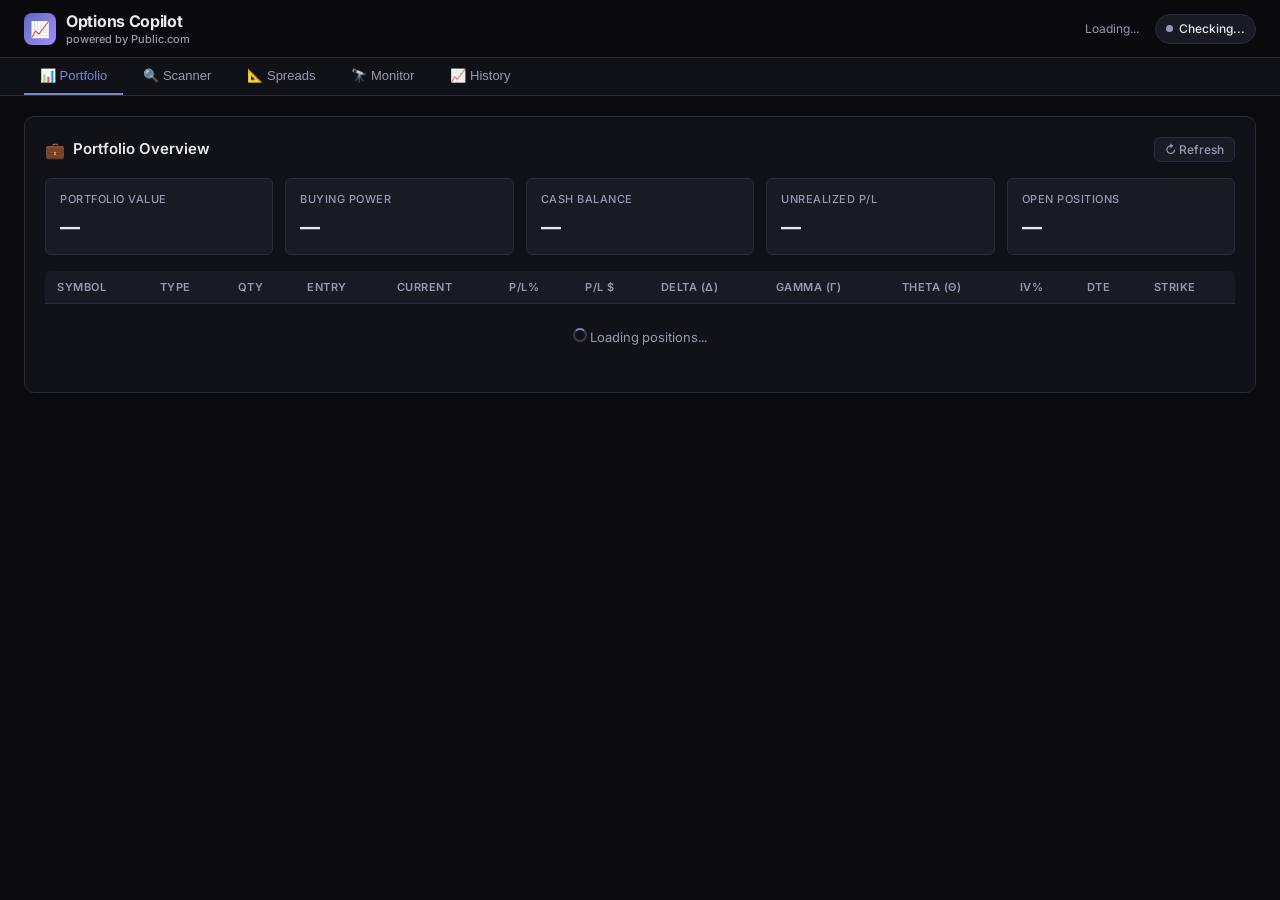
==== templates/dashboard.html @ 030bebd0 "Add web UI command center — browser-based dashboard - Flask app on localhost:8080 (configurable port" ====
<!DOCTYPE html>
<html lang="en">
<head>
  <meta charset="UTF-8">
  <meta name="viewport" content="width=device-width, initial-scale=1.0">
  <title>Options Copilot — Public.com</title>
  <link rel="preconnect" href="https://fonts.googleapis.com">
  <link rel="preconnect" href="https://fonts.gstatic.com" crossorigin>
  <link href="https://fonts.googleapis.com/css2?family=Inter:wght@300;400;500;600;700;800&family=JetBrains+Mono:wght@400;500&display=swap" rel="stylesheet">
  <style>
    /* ── Reset & Base ───────────────────────────────────────────────────── */
    *, *::before, *::after { box-sizing: border-box; margin: 0; padding: 0; }
    :root {
      --bg:         #0a0a0f;
      --bg2:        #111118;
      --bg3:        #1a1a24;
      --bg4:        #222230;
      --border:     #2a2a3a;
      --border2:    #3a3a50;
      --text:       #e8e8f0;
      --text2:      #9898b0;
      --text3:      #6060780;
      --green:      #00c97a;
      --green2:     #00a862;
      --green-bg:   rgba(0,201,122,0.08);
      --red:        #ff4d6a;
      --red2:       #cc3355;
      --red-bg:     rgba(255,77,106,0.08);
      --amber:      #ffb830;
      --amber-bg:   rgba(255,184,48,0.08);
      --blue:       #4f9eff;
      --blue-bg:    rgba(79,158,255,0.08);
      --purple:     #a78bfa;
      --accent:     #5c6bc0;
      --accent2:    #7986cb;
      --radius:     10px;
      --radius2:    6px;
      --shadow:     0 4px 24px rgba(0,0,0,0.4);
    }

    html { scroll-behavior: smooth; }

    body {
      font-family: 'Inter', system-ui, sans-serif;
      background: var(--bg);
      color: var(--text);
      font-size: 14px;
      line-height: 1.5;
      min-height: 100vh;
    }

    /* ── Scrollbar ──────────────────────────────────────────────────────── */
    ::-webkit-scrollbar { width: 6px; height: 6px; }
    ::-webkit-scrollbar-track { background: var(--bg2); }
    ::-webkit-scrollbar-thumb { background: var(--bg4); border-radius: 3px; }
    ::-webkit-scrollbar-thumb:hover { background: var(--border2); }

    /* ── Layout ─────────────────────────────────────────────────────────── */
    #app { display: flex; flex-direction: column; min-height: 100vh; }

    /* ── Header ─────────────────────────────────────────────────────────── */
    header {
      position: sticky; top: 0; z-index: 100;
      background: rgba(10,10,15,0.95);
      backdrop-filter: blur(12px);
      border-bottom: 1px solid var(--border);
      padding: 0 24px;
      height: 58px;
      display: flex; align-items: center; justify-content: space-between;
    }

    .logo {
      display: flex; align-items: center; gap: 10px;
    }
    .logo-icon {
      width: 32px; height: 32px;
      background: linear-gradient(135deg, #5c6bc0, #a78bfa);
      border-radius: 8px;
      display: flex; align-items: center; justify-content: center;
      font-size: 16px;
    }
    .logo-text { font-weight: 700; font-size: 16px; letter-spacing: -0.3px; }
    .logo-sub  { font-size: 11px; color: var(--text2); font-weight: 500; margin-top: -2px; }

    .header-right { display: flex; align-items: center; gap: 16px; }

    .status-badge {
      display: flex; align-items: center; gap: 6px;
      padding: 5px 10px; border-radius: 20px;
      background: var(--bg3); border: 1px solid var(--border);
      font-size: 12px; font-weight: 500;
      cursor: pointer; transition: border-color 0.2s;
    }
    .status-badge:hover { border-color: var(--border2); }
    .status-dot {
      width: 7px; height: 7px; border-radius: 50%;
      background: var(--text2);
      transition: background 0.3s;
    }
    .status-dot.connected { background: var(--green); box-shadow: 0 0 6px var(--green); }
    .status-dot.error     { background: var(--red); box-shadow: 0 0 6px var(--red); }

    .account-info { font-size: 12px; color: var(--text2); }
    .account-info strong { color: var(--text); font-weight: 600; }

    .read-only-badge {
      padding: 3px 8px; border-radius: 4px;
      background: var(--amber-bg); color: var(--amber);
      font-size: 11px; font-weight: 600; letter-spacing: 0.5px;
      border: 1px solid rgba(255,184,48,0.2);
    }

    /* ── Nav Tabs ────────────────────────────────────────────────────────── */
    nav {
      background: var(--bg2);
      border-bottom: 1px solid var(--border);
      padding: 0 24px;
      display: flex; gap: 4px; overflow-x: auto;
    }
    nav::-webkit-scrollbar { height: 0; }

    .nav-tab {
      padding: 10px 16px;
      border: none; background: none;
      color: var(--text2); font-size: 13px; font-weight: 500;
      cursor: pointer; border-bottom: 2px solid transparent;
      white-space: nowrap; transition: color 0.2s, border-color 0.2s;
    }
    .nav-tab:hover { color: var(--text); }
    .nav-tab.active { color: var(--accent2); border-bottom-color: var(--accent2); }

    /* ── Main Content ────────────────────────────────────────────────────── */
    main {
      flex: 1;
      padding: 20px 24px;
      max-width: 1400px;
      width: 100%;
      margin: 0 auto;
    }

    /* ── Panel/Cards ─────────────────────────────────────────────────────── */
    .panel {
      display: none;
      animation: fadeIn 0.2s ease;
    }
    .panel.active { display: block; }

    @keyframes fadeIn {
      from { opacity: 0; transform: translateY(4px); }
      to   { opacity: 1; transform: translateY(0); }
    }

    .card {
      background: var(--bg2);
      border: 1px solid var(--border);
      border-radius: var(--radius);
      padding: 20px;
      margin-bottom: 16px;
    }

    .card-header {
      display: flex; align-items: center; justify-content: space-between;
      margin-bottom: 16px;
    }
    .card-title {
      font-size: 15px; font-weight: 600; color: var(--text);
      display: flex; align-items: center; gap: 8px;
    }
    .card-title .icon { font-size: 16px; }

    /* ── Stats Row ───────────────────────────────────────────────────────── */
    .stats-row {
      display: grid;
      grid-template-columns: repeat(auto-fit, minmax(140px, 1fr));
      gap: 12px;
      margin-bottom: 16px;
    }
    .stat-box {
      background: var(--bg3);
      border: 1px solid var(--border);
      border-radius: var(--radius2);
      padding: 12px 14px;
    }
    .stat-label { font-size: 11px; color: var(--text2); font-weight: 500; text-transform: uppercase; letter-spacing: 0.5px; margin-bottom: 4px; }
    .stat-value { font-size: 20px; font-weight: 700; color: var(--text); font-variant-numeric: tabular-nums; }
    .stat-value.green { color: var(--green); }
    .stat-value.red   { color: var(--red); }
    .stat-value.amber { color: var(--amber); }

    /* ── Tables ──────────────────────────────────────────────────────────── */
    .table-wrap { overflow-x: auto; border-radius: var(--radius2); }

    table {
      width: 100%; border-collapse: collapse; font-size: 13px;
    }
    thead th {
      padding: 8px 12px; text-align: left;
      color: var(--text2); font-weight: 600; font-size: 11px;
      text-transform: uppercase; letter-spacing: 0.5px;
      border-bottom: 1px solid var(--border);
      background: var(--bg3);
      white-space: nowrap;
    }
    tbody tr {
      border-bottom: 1px solid var(--border);
      transition: background 0.15s;
    }
    tbody tr:last-child { border-bottom: none; }
    tbody tr:hover { background: var(--bg3); }
    tbody td {
      padding: 10px 12px;
      color: var(--text);
      font-variant-numeric: tabular-nums;
      white-space: nowrap;
    }
    .td-mono { font-family: 'JetBrains Mono', monospace; font-size: 12px; }
    .td-dim  { color: var(--text2); }

    /* ── Color Classes ───────────────────────────────────────────────────── */
    .green  { color: var(--green); }
    .red    { color: var(--red); }
    .amber  { color: var(--amber); }
    .blue   { color: var(--blue); }
    .purple { color: var(--purple); }

    .pill {
      display: inline-flex; align-items: center;
      padding: 2px 7px; border-radius: 4px;
      font-size: 11px; font-weight: 600; letter-spacing: 0.3px;
    }
    .pill.green  { background: var(--green-bg);  color: var(--green); }
    .pill.red    { background: var(--red-bg);    color: var(--red); }
    .pill.amber  { background: var(--amber-bg);  color: var(--amber); }
    .pill.blue   { background: var(--blue-bg);   color: var(--blue); }
    .pill.purple { background: rgba(167,139,250,0.1); color: var(--purple); }

    /* ── Buttons ─────────────────────────────────────────────────────────── */
    .btn {
      display: inline-flex; align-items: center; gap: 6px;
      padding: 7px 14px; border-radius: var(--radius2);
      border: none; cursor: pointer; font-size: 13px; font-weight: 500;
      font-family: inherit; transition: all 0.15s;
      white-space: nowrap; text-decoration: none;
    }
    .btn:disabled { opacity: 0.4; cursor: not-allowed; }

    .btn-primary {
      background: var(--accent); color: #fff;
    }
    .btn-primary:hover:not(:disabled) { background: var(--accent2); }

    .btn-success {
      background: var(--green2); color: #fff;
    }
    .btn-success:hover:not(:disabled) { background: var(--green); }

    .btn-danger {
      background: var(--red2); color: #fff;
    }
    .btn-danger:hover:not(:disabled) { background: var(--red); }

    .btn-amber {
      background: rgba(255,184,48,0.15); color: var(--amber);
      border: 1px solid rgba(255,184,48,0.3);
    }
    .btn-amber:hover:not(:disabled) { background: rgba(255,184,48,0.25); }

    .btn-ghost {
      background: var(--bg3); color: var(--text2);
      border: 1px solid var(--border);
    }
    .btn-ghost:hover:not(:disabled) { background: var(--bg4); color: var(--text); border-color: var(--border2); }

    .btn-sm { padding: 4px 10px; font-size: 12px; }
    .btn-lg { padding: 10px 20px; font-size: 14px; }

    .btn-icon { background: none; border: none; padding: 4px; cursor: pointer; color: var(--text2); border-radius: 4px; transition: color 0.15s, background 0.15s; }
    .btn-icon:hover { color: var(--text); background: var(--bg3); }

    /* ── Form Controls ───────────────────────────────────────────────────── */
    .form-row  { display: flex; align-items: center; gap: 10px; flex-wrap: wrap; margin-bottom: 14px; }
    .form-group { display: flex; flex-direction: column; gap: 5px; }
    label { font-size: 12px; color: var(--text2); font-weight: 500; }

    input[type="text"], input[type="number"], select, textarea {
      background: var(--bg3);
      border: 1px solid var(--border);
      border-radius: var(--radius2);
      color: var(--text);
      padding: 7px 10px;
      font-family: inherit; font-size: 13px;
      outline: none; transition: border-color 0.15s;
      width: 100%;
    }
    input[type="text"]:focus,
    input[type="number"]:focus,
    select:focus { border-color: var(--accent); }

    select option { background: var(--bg3); }

    input[type="range"] {
      -webkit-appearance: none;
      background: transparent; cursor: pointer; width: 100%;
    }
    input[type="range"]::-webkit-slider-track {
      background: var(--bg4); height: 4px; border-radius: 2px;
    }
    input[type="range"]::-webkit-slider-thumb {
      -webkit-appearance: none;
      width: 14px; height: 14px; border-radius: 50%;
      background: var(--accent2); margin-top: -5px;
    }
    input[type="range"]::-moz-range-track { background: var(--bg4); height: 4px; border-radius: 2px; }
    input[type="range"]::-moz-range-thumb { width: 14px; height: 14px; border-radius: 50%; background: var(--accent2); border: none; }

    /* ── Toggle ──────────────────────────────────────────────────────────── */
    .toggle-group { display: flex; background: var(--bg3); border: 1px solid var(--border); border-radius: var(--radius2); padding: 3px; gap: 3px; }
    .toggle-option { padding: 5px 14px; border-radius: 5px; font-size: 12px; font-weight: 500; cursor: pointer; color: var(--text2); border: none; background: none; font-family: inherit; transition: all 0.15s; }
    .toggle-option.active { background: var(--accent); color: #fff; }

    /* ── Preset Buttons ──────────────────────────────────────────────────── */
    .preset-group { display: flex; gap: 6px; flex-wrap: wrap; }
    .preset-btn {
      padding: 4px 10px; border-radius: 4px;
      background: var(--bg3); border: 1px solid var(--border);
      color: var(--text2); font-size: 12px; font-weight: 500;
      cursor: pointer; transition: all 0.15s; font-family: inherit;
    }
    .preset-btn:hover { border-color: var(--accent); color: var(--accent2); }

    /* ── Spinners ────────────────────────────────────────────────────────── */
    .spinner {
      display: inline-block; width: 14px; height: 14px;
      border: 2px solid var(--border2);
      border-top-color: var(--accent2);
      border-radius: 50%;
      animation: spin 0.7s linear infinite;
    }
    @keyframes spin { to { transform: rotate(360deg); } }

    .loading-row td { text-align: center; padding: 24px; color: var(--text2); }

    /* ── Empty States ────────────────────────────────────────────────────── */
    .empty-state {
      text-align: center; padding: 40px 20px; color: var(--text2);
    }
    .empty-icon { font-size: 32px; margin-bottom: 8px; }
    .empty-title { font-size: 14px; font-weight: 600; color: var(--text); margin-bottom: 4px; }
    .empty-sub   { font-size: 12px; }

    /* ── Modal ───────────────────────────────────────────────────────────── */
    .modal-overlay {
      position: fixed; inset: 0;
      background: rgba(0,0,0,0.7); backdrop-filter: blur(4px);
      z-index: 200; display: none; align-items: center; justify-content: center;
      padding: 20px;
    }
    .modal-overlay.open { display: flex; }

    .modal {
      background: var(--bg2);
      border: 1px solid var(--border);
      border-radius: 14px;
      padding: 24px;
      width: 100%; max-width: 480px;
      box-shadow: var(--shadow);
      animation: modalIn 0.2s ease;
    }
    @keyframes modalIn {
      from { opacity: 0; transform: translateY(-8px) scale(0.98); }
      to   { opacity: 1; transform: translateY(0) scale(1); }
    }

    .modal-header { display: flex; align-items: center; justify-content: space-between; margin-bottom: 18px; }
    .modal-title  { font-size: 16px; font-weight: 700; }
    .modal-close  { background: none; border: none; font-size: 18px; cursor: pointer; color: var(--text2); transition: color 0.15s; }
    .modal-close:hover { color: var(--text); }

    .detail-grid {
      display: grid; grid-template-columns: 1fr 1fr; gap: 8px;
      background: var(--bg3); border-radius: var(--radius2);
      padding: 12px; margin-bottom: 16px;
    }
    .detail-item .dl { font-size: 11px; color: var(--text2); text-transform: uppercase; letter-spacing: 0.4px; }
    .detail-item .dv { font-size: 14px; font-weight: 600; margin-top: 2px; }

    .preflight-box {
      background: var(--blue-bg); border: 1px solid rgba(79,158,255,0.15);
      border-radius: var(--radius2); padding: 12px; margin-bottom: 16px;
    }
    .preflight-row { display: flex; justify-content: space-between; font-size: 13px; margin-bottom: 4px; }
    .preflight-row:last-child { margin-bottom: 0; }
    .preflight-row .pk { color: var(--text2); }
    .preflight-row .pv { font-weight: 600; }

    .modal-actions { display: flex; gap: 10px; margin-top: 4px; }
    .modal-actions .btn { flex: 1; justify-content: center; }

    /* ── Monitor ─────────────────────────────────────────────────────────── */
    .monitor-bar {
      display: flex; align-items: center; justify-content: space-between;
      padding: 12px 16px;
      background: var(--bg3); border: 1px solid var(--border);
      border-radius: var(--radius2); margin-bottom: 16px;
    }
    .monitor-status { display: flex; align-items: center; gap: 10px; }
    .monitor-indicator { width: 8px; height: 8px; border-radius: 50%; background: var(--text2); }
    .monitor-indicator.running { background: var(--green); animation: pulse 1.5s infinite; }
    @keyframes pulse { 0%,100%{ box-shadow: 0 0 0 0 rgba(0,201,122,0.4); } 50%{ box-shadow: 0 0 0 5px rgba(0,201,122,0); } }
    .monitor-label { font-size: 13px; font-weight: 600; }

    .monitor-log {
      background: var(--bg3); border: 1px solid var(--border);
      border-radius: var(--radius2); padding: 10px 14px;
      max-height: 120px; overflow-y: auto; margin-top: 12px;
    }
    .log-entry { font-family: 'JetBrains Mono', monospace; font-size: 11px; padding: 2px 0; color: var(--text2); }
    .log-entry.warn  { color: var(--amber); }
    .log-entry.error { color: var(--red); }

    /* ── Score Badge ─────────────────────────────────────────────────────── */
    .score-badge {
      display: inline-flex; align-items: center; justify-content: center;
      width: 40px; height: 22px; border-radius: 4px;
      font-size: 12px; font-weight: 700;
    }
    .score-badge.high   { background: var(--green-bg); color: var(--green); }
    .score-badge.medium { background: var(--amber-bg); color: var(--amber); }
    .score-badge.low    { background: var(--red-bg); color: var(--red); }

    /* ── Progress ────────────────────────────────────────────────────────── */
    .pnl-bar {
      height: 3px; border-radius: 2px; background: var(--bg4);
      overflow: hidden; margin-top: 4px;
    }
    .pnl-fill { height: 100%; transition: width 0.3s; }

    /* ── Toast ───────────────────────────────────────────────────────────── */
    #toast-container {
      position: fixed; bottom: 24px; right: 24px; z-index: 1000;
      display: flex; flex-direction: column; gap: 8px;
      pointer-events: none;
    }
    .toast {
      display: flex; align-items: flex-start; gap: 10px;
      padding: 12px 16px;
      background: var(--bg3); border: 1px solid var(--border);
      border-radius: var(--radius);
      box-shadow: var(--shadow);
      max-width: 320px;
      animation: toastIn 0.25s ease;
      pointer-events: all;
    }
    @keyframes toastIn { from{ opacity:0; transform:translateY(8px); } }
    @keyframes toastOut { to{ opacity:0; transform:translateY(8px); } }
    .toast.out { animation: toastOut 0.25s ease forwards; }
    .toast-icon { font-size: 16px; flex-shrink: 0; margin-top: 1px; }
    .toast-body .toast-title { font-size: 13px; font-weight: 600; margin-bottom: 2px; }
    .toast-body .toast-msg   { font-size: 12px; color: var(--text2); }
    .toast.success .toast-icon { color: var(--green); }
    .toast.error   .toast-icon { color: var(--red); }
    .toast.warn    .toast-icon { color: var(--amber); }
    .toast.info    .toast-icon { color: var(--blue); }

    /* ── History Stats ───────────────────────────────────────────────────── */
    .stat-summary {
      display: grid; grid-template-columns: repeat(auto-fit, minmax(120px, 1fr));
      gap: 10px; margin-bottom: 20px;
    }
    .stat-card {
      background: var(--bg3); border: 1px solid var(--border);
      border-radius: var(--radius2); padding: 14px;
      text-align: center;
    }
    .stat-card .sc-val  { font-size: 22px; font-weight: 700; margin-bottom: 4px; }
    .stat-card .sc-lbl  { font-size: 11px; color: var(--text2); text-transform: uppercase; letter-spacing: 0.4px; }

    /* ── Slider Label ────────────────────────────────────────────────────── */
    .slider-wrap { display: flex; flex-direction: column; gap: 4px; }
    .slider-row  { display: flex; align-items: center; justify-content: space-between; }
    .slider-val  { font-family: 'JetBrains Mono', monospace; font-size: 12px; color: var(--blue); font-weight: 600; }

    /* ── Responsive ──────────────────────────────────────────────────────── */
    @media (max-width: 768px) {
      header { padding: 0 14px; }
      nav    { padding: 0 14px; }
      main   { padding: 14px; }
      .stats-row { grid-template-columns: repeat(2, 1fr); }
      .account-info { display: none; }
    }
    @media (max-width: 480px) {
      .logo-sub { display: none; }
      header { height: 52px; }
    }
  </style>
</head>
<body>
<div id="app">

  <!-- ═══ HEADER ═══════════════════════════════════════════════════════════ -->
  <header>
    <div class="logo">
      <div class="logo-icon">📈</div>
      <div>
        <div class="logo-text">Options Copilot</div>
        <div class="logo-sub">powered by Public.com</div>
      </div>
    </div>
    <div class="header-right">
      <span id="read-only-badge" class="read-only-badge" style="display:none">🔒 READ-ONLY</span>
      <div class="account-info" id="account-info">
        <span id="buying-power-hdr">Loading...</span>
      </div>
      <div class="status-badge" onclick="checkStatus()" title="Click to refresh connection">
        <div class="status-dot" id="status-dot"></div>
        <span id="status-text">Checking...</span>
      </div>
    </div>
  </header>

  <!-- ═══ NAV ══════════════════════════════════════════════════════════════ -->
  <nav>
    <button class="nav-tab active" onclick="showPanel('portfolio')">📊 Portfolio</button>
    <button class="nav-tab" onclick="showPanel('scanner')">🔍 Scanner</button>
    <button class="nav-tab" onclick="showPanel('spreads')">📐 Spreads</button>
    <button class="nav-tab" onclick="showPanel('monitor')">🔭 Monitor</button>
    <button class="nav-tab" onclick="showPanel('history')">📈 History</button>
  </nav>

  <!-- ═══ MAIN ══════════════════════════════════════════════════════════════ -->
  <main>

    <!-- ── Portfolio Panel ─────────────────────────────────────────────── -->
    <div id="panel-portfolio" class="panel active">
      <div class="card">
        <div class="card-header">
          <div class="card-title"><span class="icon">💼</span> Portfolio Overview</div>
          <button class="btn btn-ghost btn-sm" onclick="loadPortfolio()">
            <span id="portfolio-spinner" style="display:none" class="spinner"></span>
            ↻ Refresh
          </button>
        </div>
        <div class="stats-row" id="portfolio-stats">
          <div class="stat-box"><div class="stat-label">Portfolio Value</div><div class="stat-value" id="stat-portfolio-val">—</div></div>
          <div class="stat-box"><div class="stat-label">Buying Power</div><div class="stat-value" id="stat-buying-power">—</div></div>
          <div class="stat-box"><div class="stat-label">Cash Balance</div><div class="stat-value" id="stat-cash">—</div></div>
          <div class="stat-box"><div class="stat-label">Unrealized P/L</div><div class="stat-value" id="stat-unrealized">—</div></div>
          <div class="stat-box"><div class="stat-label">Open Positions</div><div class="stat-value" id="stat-positions">—</div></div>
        </div>

        <div class="table-wrap">
          <table id="portfolio-table">
            <thead>
              <tr>
                <th>Symbol</th><th>Type</th><th>Qty</th>
                <th>Entry</th><th>Current</th><th>P/L%</th><th>P/L $</th>
                <th>Delta (Δ)</th><th>Gamma (Γ)</th><th>Theta (Θ)</th><th>IV%</th>
                <th>DTE</th><th>Strike</th>
              </tr>
            </thead>
            <tbody id="portfolio-tbody">
              <tr class="loading-row"><td colspan="13"><span class="spinner"></span> Loading positions...</td></tr>
            </tbody>
          </table>
        </div>
      </div>
    </div>

    <!-- ── Scanner Panel ──────────────────────────────────────────────── -->
    <div id="panel-scanner" class="panel">
      <div class="card">
        <div class="card-title" style="margin-bottom:14px"><span class="icon">🔍</span> Options Scanner — 12-Factor Scoring</div>
        <div class="form-row">
          <div class="form-group" style="flex:1;min-width:200px">
            <label>Symbols (comma-separated)</label>
            <input type="text" id="scan-symbols" placeholder="AAPL,NVDA,TSLA,META,SPY,QQQ" value="AAPL,NVDA,TSLA,META,SPY,QQQ">
          </div>
        </div>
        <div class="form-row" style="margin-bottom:10px">
          <div class="form-group">
            <label>Presets</label>
            <div class="preset-group">
              <button class="preset-btn" onclick="setSymbols('SPY,QQQ,IWM,DIA,XLK,XLF,XLE,XLV,XLP,XLY')">S&amp;P ETFs</button>
              <button class="preset-btn" onclick="setSymbols('AAPL,MSFT,NVDA,META,GOOGL,AMZN,TSLA,AMD,CRM,ADBE')">Big Tech</button>
              <button class="preset-btn" onclick="setSymbols('UNH,JNJ,LLY,PFE,MRK,ABBV,TMO,ABT,DHR,BMY')">Healthcare</button>
              <button class="preset-btn" onclick="setSymbols('SPY,QQQ,AAPL,NVDA,TSLA,META,MSFT,AMD,AMZN,GOOGL')">Top 10</button>
            </div>
          </div>
        </div>
        <div class="form-row" style="align-items:flex-end">
          <div class="form-group" style="width:180px">
            <div class="slider-row">
              <label>Min Score</label>
              <span class="slider-val" id="scan-score-val">72</span>
            </div>
            <div class="slider-wrap">
              <input type="range" id="scan-min-score" min="50" max="95" value="72" step="1"
                     oninput="document.getElementById('scan-score-val').textContent=this.value">
            </div>
          </div>
          <div class="form-group" style="width:140px">
            <label>Limit</label>
            <input type="number" id="scan-limit" value="20" min="1" max="50">
          </div>
          <button class="btn btn-primary btn-lg" onclick="runScan()" id="scan-btn">
            <span id="scan-spinner" style="display:none" class="spinner"></span>
            🔍 Scan Now
          </button>
        </div>
      </div>

      <div class="card" id="scan-results-card" style="display:none">
        <div class="card-header">
          <div class="card-title"><span class="icon">✅</span> Scan Results <span id="scan-count" class="pill blue" style="font-size:11px;margin-left:4px">0</span></div>
          <div id="scan-meta" style="font-size:12px;color:var(--text2)"></div>
        </div>
        <div class="table-wrap">
          <table>
            <thead>
              <tr>
                <th>Score</th><th>Ticker</th><th>Dir</th><th>Strike</th>
                <th>Expiry</th><th>DTE</th><th>Delta</th><th>IV%</th>
                <th>Entry</th><th>Bid/Ask</th><th>Trend</th><th>RSI</th><th>Action</th>
              </tr>
            </thead>
            <tbody id="scan-tbody"></tbody>
          </table>
        </div>
      </div>
    </div>

    <!-- ── Spreads Panel ──────────────────────────────────────────────── -->
    <div id="panel-spreads" class="panel">
      <div class="card">
        <div class="card-title" style="margin-bottom:14px"><span class="icon">📐</span> Credit Spread Builder</div>
        <div class="form-row">
          <div class="form-group" style="width:160px">
            <label>Underlying</label>
            <input type="text" id="spread-underlying" placeholder="AAPL" value="SPY">
          </div>
          <div class="form-group">
            <label>Spread Type</label>
            <div class="toggle-group" id="spread-type-toggle">
              <button class="toggle-option active" onclick="setSpreadType('put_credit',this)">Put Credit</button>
              <button class="toggle-option" onclick="setSpreadType('call_credit',this)">Call Credit</button>
            </div>
          </div>
          <div class="form-group">
            <label>Width</label>
            <div class="toggle-group" id="spread-width-toggle">
              <button class="toggle-option" onclick="setSpreadWidth(2.5,this)">$2.50</button>
              <button class="toggle-option active" onclick="setSpreadWidth(5,this)">$5.00</button>
              <button class="toggle-option" onclick="setSpreadWidth(10,this)">$10.00</button>
            </div>
          </div>
        </div>
        <div class="form-row" style="align-items:flex-end">
          <div class="form-group" style="width:200px">
            <div class="slider-row">
              <label>Target DTE</label>
              <span class="slider-val" id="spread-dte-val">21 days</span>
            </div>
            <input type="range" id="spread-dte" min="14" max="45" value="21" step="1"
                   oninput="document.getElementById('spread-dte-val').textContent=this.value+' days'">
          </div>
          <button class="btn btn-primary btn-lg" onclick="findSpreads()" id="spreads-btn">
            <span id="spreads-spinner" style="display:none" class="spinner"></span>
            📐 Find Spreads
          </button>
        </div>
      </div>

      <div class="card" id="spreads-results-card" style="display:none">
        <div class="card-header">
          <div class="card-title"><span class="icon">📊</span> Spread Results <span id="spreads-count" class="pill blue" style="font-size:11px;margin-left:4px">0</span></div>
          <div id="spreads-meta" style="font-size:12px;color:var(--text2)"></div>
        </div>
        <div class="table-wrap">
          <table>
            <thead>
              <tr>
                <th>Sell Strike</th><th>Buy Strike</th><th>Sell Δ</th>
                <th>Credit/Share</th><th>Credit/Spread</th><th>Max Risk</th>
                <th>R/R</th><th>Win Prob</th><th>IV%</th><th>Expiry</th><th>DTE</th>
                <th>Action</th>
              </tr>
            </thead>
            <tbody id="spreads-tbody"></tbody>
          </table>
        </div>
      </div>
    </div>

    <!-- ── Monitor Panel ──────────────────────────────────────────────── -->
    <div id="panel-monitor" class="panel">
      <div class="card">
        <div class="monitor-bar">
          <div class="monitor-status">
            <div class="monitor-indicator" id="monitor-indicator"></div>
            <div>
              <div class="monitor-label" id="monitor-label">Monitor Stopped</div>
              <div style="font-size:11px;color:var(--text2)">Last check: <span id="monitor-last-check">—</span></div>
            </div>
          </div>
          <div style="display:flex;gap:8px">
            <button class="btn btn-success" onclick="startMonitor()" id="monitor-start-btn">▶ Start Monitoring</button>
            <button class="btn btn-ghost" onclick="stopMonitor()" id="monitor-stop-btn" disabled>⏹ Stop</button>
            <button class="btn btn-danger" onclick="emergencyCloseAll()" id="monitor-closeall-btn">🚨 Emergency Close All</button>
          </div>
        </div>
        <div style="font-size:12px;color:var(--text2);margin-bottom:12px;padding:0 4px">
          Auto-exits: <span class="green">+20% profit</span> | <span class="red">-15% stop</span> | <span class="amber">3:45 PM EOD</span> — all limit orders
        </div>

        <div class="table-wrap">
          <table>
            <thead>
              <tr>
                <th>Symbol</th><th>Qty</th><th>Avg Cost</th><th>Current</th>
                <th>P/L%</th><th>P/L $</th><th>Target</th><th>Stop</th>
                <th>Status</th><th>Action</th>
              </tr>
            </thead>
            <tbody id="monitor-tbody">
              <tr class="loading-row"><td colspan="10" style="color:var(--text2)">Start monitoring to see live P/L</td></tr>
            </tbody>
          </table>
        </div>

        <div class="monitor-log" id="monitor-log" style="display:none">
          <div style="font-size:11px;font-weight:600;color:var(--text2);margin-bottom:4px;text-transform:uppercase;letter-spacing:0.4px">Monitor Log</div>
          <div id="monitor-log-entries"></div>
        </div>
      </div>
    </div>

    <!-- ── History Panel ──────────────────────────────────────────────── -->
    <div id="panel-history" class="panel">
      <div class="card">
        <div class="card-header">
          <div class="card-title"><span class="icon">📈</span> Trade History</div>
          <div style="display:flex;gap:8px;align-items:center">
            <select id="history-days" onchange="loadHistory()">
              <option value="7">Last 7 days</option>
              <option value="30" selected>Last 30 days</option>
              <option value="60">Last 60 days</option>
              <option value="90">Last 90 days</option>
            </select>
            <label style="display:flex;align-items:center;gap:5px;cursor:pointer">
              <input type="checkbox" id="history-show-all" onchange="loadHistory()">
              <span style="font-size:12px;color:var(--text2)">Include equities</span>
            </label>
            <button class="btn btn-ghost btn-sm" onclick="loadHistory()">↻ Refresh</button>
          </div>
        </div>

        <div class="stat-summary" id="history-stats">
          <div class="stat-card"><div class="sc-val" id="h-total">—</div><div class="sc-lbl">Total Trades</div></div>
          <div class="stat-card"><div class="sc-val green" id="h-win-rate">—</div><div class="sc-lbl">Win Rate</div></div>
          <div class="stat-card"><div class="sc-val" id="h-total-pnl">—</div><div class="sc-lbl">Total P/L</div></div>
          <div class="stat-card"><div class="sc-val green" id="h-avg-win">—</div><div class="sc-lbl">Avg Win</div></div>
          <div class="stat-card"><div class="sc-val red" id="h-avg-loss">—</div><div class="sc-lbl">Avg Loss</div></div>
          <div class="stat-card"><div class="sc-val amber" id="h-pf">—</div><div class="sc-lbl">Profit Factor</div></div>
        </div>

        <div class="table-wrap">
          <table>
            <thead>
              <tr>
                <th>Date</th><th>Symbol</th><th>Type</th><th>Qty</th>
                <th>Entry</th><th>Exit</th><th>P/L $</th><th>P/L %</th><th>Reason</th>
              </tr>
            </thead>
            <tbody id="history-tbody">
              <tr class="loading-row"><td colspan="9"><span class="spinner"></span> Loading...</td></tr>
            </tbody>
          </table>
        </div>
      </div>
    </div>

  </main><!-- /main -->
</div><!-- /app -->

<!-- ═══ TRADE MODAL ═══════════════════════════════════════════════════════ -->
<div class="modal-overlay" id="trade-modal-overlay" onclick="if(event.target===this)closeTradeModal()">
  <div class="modal">
    <div class="modal-header">
      <div class="modal-title">🎯 Execute Trade</div>
      <button class="modal-close" onclick="closeTradeModal()">✕</button>
    </div>

    <div class="detail-grid" id="trade-detail-grid">
      <div class="detail-item"><div class="dl">Symbol (OSI)</div><div class="dv td-mono" id="tm-osi">—</div></div>
      <div class="detail-item"><div class="dl">Direction</div><div class="dv" id="tm-type">—</div></div>
      <div class="detail-item"><div class="dl">Strike</div><div class="dv" id="tm-strike">—</div></div>
      <div class="detail-item"><div class="dl">Expiry</div><div class="dv" id="tm-expiry">—</div></div>
      <div class="detail-item"><div class="dl">Score</div><div class="dv" id="tm-score">—</div></div>
      <div class="detail-item"><div class="dl">Delta / IV</div><div class="dv" id="tm-greeks">—</div></div>
    </div>

    <div class="preflight-box">
      <div style="font-size:11px;font-weight:700;color:var(--blue);text-transform:uppercase;letter-spacing:0.5px;margin-bottom:8px">Order Preview</div>
      <div class="preflight-row"><span class="pk">Entry Price</span><span class="pv" id="tm-entry">—</span></div>
      <div class="preflight-row"><span class="pk">Quantity</span>
        <span class="pv">
          <input type="number" id="tm-qty" value="1" min="1" max="50" style="width:60px;padding:2px 6px;font-size:13px"
                 oninput="updateModalCost()">
          contract(s)
        </span>
      </div>
      <div class="preflight-row"><span class="pk">Total Cost</span><span class="pv" id="tm-cost">—</span></div>
      <div class="preflight-row"><span class="pk">Max Risk (15% stop)</span><span class="pv red" id="tm-risk">—</span></div>
      <div class="preflight-row"><span class="pk">Profit Target (+20%)</span><span class="pv green" id="tm-target">—</span></div>
    </div>

    <div id="trade-modal-warning" style="display:none;padding:8px 12px;background:var(--amber-bg);border:1px solid rgba(255,184,48,0.2);border-radius:6px;color:var(--amber);font-size:12px;margin-bottom:12px"></div>

    <div class="modal-actions">
      <button class="btn btn-success btn-lg" onclick="executeTrade()" id="tm-execute-btn">
        <span id="tm-spinner" style="display:none" class="spinner"></span>
        ✅ Execute Buy Order
      </button>
      <button class="btn btn-ghost btn-lg" onclick="closeTradeModal()">Cancel</button>
    </div>
    <div style="font-size:11px;color:var(--text2);text-align:center;margin-top:10px" id="tm-readonly-note" style="display:none"></div>
  </div>
</div>

<!-- ═══ SPREAD EXECUTE MODAL ══════════════════════════════════════════════ -->
<div class="modal-overlay" id="spread-modal-overlay" onclick="if(event.target===this)closeSpreadModal()">
  <div class="modal">
    <div class="modal-header">
      <div class="modal-title">📐 Execute Spread</div>
      <button class="modal-close" onclick="closeSpreadModal()">✕</button>
    </div>
    <div class="detail-grid" id="spread-modal-grid">
      <div class="detail-item"><div class="dl">Sell Leg (OSI)</div><div class="dv td-mono" id="sm-sell-osi">—</div></div>
      <div class="detail-item"><div class="dl">Buy Leg (OSI)</div><div class="dv td-mono" id="sm-buy-osi">—</div></div>
      <div class="detail-item"><div class="dl">Sell Strike</div><div class="dv" id="sm-sell-strike">—</div></div>
      <div class="detail-item"><div class="dl">Buy Strike</div><div class="dv" id="sm-buy-strike">—</div></div>
    </div>
    <div class="preflight-box">
      <div style="font-size:11px;font-weight:700;color:var(--blue);text-transform:uppercase;letter-spacing:0.5px;margin-bottom:8px">Spread Economics</div>
      <div class="preflight-row"><span class="pk">Net Credit</span><span class="pv green" id="sm-credit">—</span></div>
      <div class="preflight-row"><span class="pk">Max Profit</span><span class="pv green" id="sm-profit">—</span></div>
      <div class="preflight-row"><span class="pk">Max Risk</span><span class="pv red" id="sm-risk">—</span></div>
      <div class="preflight-row"><span class="pk">R/R Ratio</span><span class="pv" id="sm-rr">—</span></div>
      <div class="preflight-row"><span class="pk">Win Probability</span><span class="pv amber" id="sm-winprob">—</span></div>
      <div class="preflight-row"><span class="pk">Expiry</span><span class="pv" id="sm-expiry">—</span></div>
    </div>
    <div class="modal-actions">
      <button class="btn btn-success btn-lg" onclick="executeSpread()" id="sm-execute-btn">
        <span id="sm-spinner" style="display:none" class="spinner"></span>
        ✅ Execute Spread
      </button>
      <button class="btn btn-ghost btn-lg" onclick="closeSpreadModal()">Cancel</button>
    </div>
  </div>
</div>

<!-- ═══ TOAST CONTAINER ═══════════════════════════════════════════════════ -->
<div id="toast-container"></div>

<!-- ═══ JAVASCRIPT ════════════════════════════════════════════════════════ -->
<script>
// ── State ───────────────────────────────────────────────────────────────────
const state = {
  spreadType: 'put_credit',
  spreadWidth: 5,
  monitorInterval: null,
  currentSignal: null,
  currentSpread: null,
  readOnly: false,
};

// ── Nav ─────────────────────────────────────────────────────────────────────
function showPanel(name) {
  document.querySelectorAll('.panel').forEach(p => p.classList.remove('active'));
  document.querySelectorAll('.nav-tab').forEach(t => t.classList.remove('active'));
  document.getElementById('panel-' + name).classList.add('active');
  event.currentTarget.classList.add('active');

  if (name === 'portfolio') loadPortfolio();
  if (name === 'monitor')   loadMonitorStatus();
  if (name === 'history')   loadHistory();
}

// ── Formatting ──────────────────────────────────────────────────────────────
const $ = id => document.getElementById(id);
const fmt = {
  dollar: v => v == null ? '—' : (v >= 0 ? '+' : '') + '$' + Math.abs(v).toLocaleString('en-US', {minimumFractionDigits:2, maximumFractionDigits:2}),
  dollarAbs: v => v == null ? '—' : '$' + Math.abs(v).toLocaleString('en-US', {minimumFractionDigits:2, maximumFractionDigits:2}),
  pct: v => v == null ? '—' : (v >= 0 ? '+' : '') + v.toFixed(2) + '%',
  num: (v, d=3) => v == null ? '—' : parseFloat(v).toFixed(d),
  date: s => s || '—',
};

function pnlClass(v) {
  if (v > 0)  return 'green';
  if (v < 0)  return 'red';
  return '';
}

function scoreBadge(s) {
  const cls = s >= 80 ? 'high' : s >= 70 ? 'medium' : 'low';
  return `<span class="score-badge ${cls}">${s}</span>`;
}

function pillDir(d) {
  return d === 'call'
    ? '<span class="pill green">CALL ▲</span>'
    : '<span class="pill red">PUT ▼</span>';
}

// ── Toast ───────────────────────────────────────────────────────────────────
function toast(title, msg='', type='info', ms=4000) {
  const icons = { success:'✅', error:'❌', warn:'⚠️', info:'ℹ️' };
  const el = document.createElement('div');
  el.className = `toast ${type}`;
  el.innerHTML = `<span class="toast-icon">${icons[type]||'ℹ️'}</span>
    <div class="toast-body">
      <div class="toast-title">${title}</div>
      ${msg ? `<div class="toast-msg">${msg}</div>` : ''}
    </div>`;
  $('toast-container').appendChild(el);
  setTimeout(() => {
    el.classList.add('out');
    setTimeout(() => el.remove(), 300);
  }, ms);
}

// ── API ─────────────────────────────────────────────────────────────────────
async function api(path, opts={}) {
  try {
    const resp = await fetch(path, {
      headers: {'Content-Type': 'application/json'},
      ...opts
    });
    const data = await resp.json();
    return data;
  } catch (e) {
    return { ok: false, error: e.message };
  }
}

// ── Status ──────────────────────────────────────────────────────────────────
async function checkStatus() {
  const dot  = $('status-dot');
  const text = $('status-text');
  dot.className = 'status-dot';
  text.textContent = 'Checking...';

  const d = await api('/api/status');
  if (d.connected) {
    dot.className = 'status-dot connected';
    text.textContent = 'Connected';
    if (d.account_id) {
      $('account-info').innerHTML =
        `Acct <strong>${d.account_id}</strong> &nbsp;•&nbsp; BP: <strong>$${(d.buying_power||0).toLocaleString('en-US',{minimumFractionDigits:2,maximumFractionDigits:2})}</strong>`;
    }
  } else {
    dot.className = 'status-dot error';
    text.textContent = d.message || 'Disconnected';
  }

  state.readOnly = d.read_only;
  if (d.read_only) {
    $('read-only-badge').style.display = 'inline';
  }
}

// ── Portfolio ────────────────────────────────────────────────────────────────
async function loadPortfolio() {
  $('portfolio-spinner').style.display = 'inline-block';
  $('portfolio-tbody').innerHTML = '<tr class="loading-row"><td colspan="13"><span class="spinner"></span> Fetching positions...</td></tr>';

  const d = await api('/api/portfolio');
  $('portfolio-spinner').style.display = 'none';

  if (!d.ok) {
    $('portfolio-tbody').innerHTML = `<tr class="loading-row"><td colspan="13" class="red">❌ ${d.error}</td></tr>`;
    toast('Portfolio Error', d.error, 'error');
    return;
  }

  $('stat-portfolio-val').textContent = '$' + (d.portfolio_value||0).toLocaleString('en-US',{minimumFractionDigits:2,maximumFractionDigits:2});
  $('stat-buying-power').textContent  = '$' + (d.buying_power||0).toLocaleString('en-US',{minimumFractionDigits:2,maximumFractionDigits:2});
  $('stat-cash').textContent          = '$' + (d.cash||0).toLocaleString('en-US',{minimumFractionDigits:2,maximumFractionDigits:2});
  const up = d.total_unrealized || 0;
  const upEl = $('stat-unrealized');
  upEl.textContent = fmt.dollar(up);
  upEl.className = 'stat-value ' + pnlClass(up);
  $('stat-positions').textContent = d.count || 0;

  // Update header
  $('buying-power-hdr').innerHTML = `BP: <strong>$${(d.buying_power||0).toLocaleString('en-US',{minimumFractionDigits:2,maximumFractionDigits:2})}</strong>`;

  if (!d.positions || d.positions.length === 0) {
    $('portfolio-tbody').innerHTML = `<tr><td colspan="13"><div class="empty-state"><div class="empty-icon">📭</div><div class="empty-title">No Open Positions</div><div class="empty-sub">Go to Scanner to find opportunities</div></div></td></tr>`;
    return;
  }

  $('portfolio-tbody').innerHTML = d.positions.map(p => {
    const pnlC  = pnlClass(p.pnl_dollars);
    const typeTag = p.type === 'equity'
      ? '<span class="pill blue">EQ</span>'
      : p.type === 'call' ? '<span class="pill green">CALL</span>' : '<span class="pill red">PUT</span>';
    return `<tr>
      <td class="td-mono">${p.symbol}</td>
      <td>${typeTag}</td>
      <td>${p.qty}</td>
      <td>$${p.entry}</td>
      <td>$${p.current}</td>
      <td class="${pnlC}">${fmt.pct(p.pnl_pct)}</td>
      <td class="${pnlC} td-mono">${fmt.dollar(p.pnl_dollars)}</td>
      <td class="td-dim">${p.delta !== 0 ? fmt.num(p.delta) : '—'}</td>
      <td class="td-dim">${p.gamma !== 0 ? fmt.num(p.gamma,4) : '—'}</td>
      <td class="${p.theta < 0 ? 'red' : ''}">${p.theta !== 0 ? fmt.num(p.theta) : '—'}</td>
      <td class="td-dim">${p.iv ? p.iv + '%' : '—'}</td>
      <td class="td-dim">${p.dte != null ? p.dte + 'd' : '—'}</td>
      <td class="td-dim">${p.strike ? '$' + p.strike : '—'}</td>
    </tr>`;
  }).join('');
}

// ── Scanner ──────────────────────────────────────────────────────────────────
function setSymbols(s) { $('scan-symbols').value = s; }

async function runScan() {
  const symbols   = $('scan-symbols').value.trim();
  const minScore  = $('scan-min-score').value;
  const limit     = $('scan-limit').value;

  if (!symbols) { toast('Missing Symbols', 'Enter at least one ticker', 'warn'); return; }

  $('scan-btn').disabled = true;
  $('scan-spinner').style.display = 'inline-block';
  $('scan

  $('scan-results-card').style.display = 'none';

  const d = await api(`/api/scan?symbols=${encodeURIComponent(symbols)}&min_score=${minScore}&limit=${limit}`);
  $('scan-btn').disabled = false;
  $('scan-spinner').style.display = 'none';

  if (!d.ok) {
    toast('Scan Error', d.error, 'error');
    return;
  }

  $('scan-results-card').style.display = 'block';
  $('scan-count').textContent = d.signals.length;
  $('scan-meta').textContent = `${d.count} signals found | scanned ${d.symbols.length} symbol(s) | min score ${d.min_score}`;

  if (!d.signals.length) {
    $('scan-tbody').innerHTML = `<tr><td colspan="13"><div class="empty-state"><div class="empty-icon">🔍</div><div class="empty-title">No signals above ${minScore}</div><div class="empty-sub">Try lowering the min score or adding more symbols</div></div></td></tr>`;
    return;
  }

  $('scan-tbody').innerHTML = d.signals.map(sig => {
    const trendCls = sig.trend === 'up' ? 'green' : sig.trend === 'down' ? 'red' : 'amber';
    return `<tr>
      <td>${scoreBadge(sig.score)}</td>
      <td><strong>${sig.symbol}</strong></td>
      <td>${pillDir(sig.direction)}</td>
      <td>$${sig.strike}</td>
      <td>${sig.expiry}</td>
      <td class="td-dim">${sig.dte}d</td>
      <td class="td-dim">${fmt.num(sig.delta)}</td>
      <td class="td-dim">${sig.iv}%</td>
      <td class="td-mono">$${sig.entry}</td>
      <td class="td-dim td-mono">$${sig.bid}/$${sig.ask}</td>
      <td><span class="pill ${trendCls}">${sig.trend.toUpperCase()}</span></td>
      <td class="td-dim">${sig.rsi}</td>
      <td><button class="btn btn-primary btn-sm" onclick="openTradeModal(${JSON.stringify(sig).replace(/"/g,'&quot;')})">Trade</button></td>
    </tr>`;
  }).join('');

  if (d.errors && d.errors.length) {
    toast('Scan Warnings', d.errors.slice(0,3).join('; '), 'warn', 6000);
  } else {
    toast('Scan Complete', `${d.signals.length} signal(s) found above ${minScore}`, 'success');
  }
}

// ── Trade Modal ──────────────────────────────────────────────────────────────
function openTradeModal(sig) {
  state.currentSignal = sig;
  $('tm-osi').textContent    = sig.osi;
  $('tm-type').innerHTML     = pillDir(sig.direction);
  $('tm-strike').textContent = '$' + sig.strike;
  $('tm-expiry').textContent = sig.expiry + ' (' + sig.dte + 'd)';
  $('tm-score').innerHTML    = scoreBadge(sig.score);
  $('tm-greeks').textContent = `Δ ${fmt.num(sig.delta)} / IV ${sig.iv}%`;
  $('tm-entry').textContent  = '$' + sig.entry;

  // Auto-size qty
  const costPer = sig.entry * 100;
  let qty = 1;
  for (let q = 1; q <= 20; q++) {
    const t = costPer * q;
    if (t >= 300 && t <= 500) { qty = q; break; }
    if (t > 500) { qty = Math.max(1, q - 1); break; }
  }
  $('tm-qty').value = qty;
  updateModalCost();

  if (state.readOnly) {
    $('tm-readonly-note').textContent = '🔒 READ-ONLY: Preview only, no order will be placed';
    $('tm-readonly-note').style.display = 'block';
    $('tm-execute-btn').textContent = '👁 Preview (Read-Only)';
  }

  $('trade-modal-overlay').classList.add('open');
}

function updateModalCost() {
  const sig = state.currentSignal;
  if (!sig) return;
  const qty  = parseInt($('tm-qty').value) || 1;
  const cost = sig.entry * 100 * qty;
  const risk = cost * 0.15;
  const tgt  = sig.entry * 1.20;
  $('tm-cost').textContent   = '$' + cost.toFixed(2);
  $('tm-risk').textContent   = '-$' + risk.toFixed(2);
  $('tm-target').textContent = '$' + tgt.toFixed(2) + '/share (+20%)';

  const warn = $('trade-modal-warning');
  if (risk > 75) {
    warn.textContent = `⚠️ Max risk $${risk.toFixed(2)} exceeds $75 limit. Consider reducing quantity.`;
    warn.style.display = 'block';
  } else {
    warn.style.display = 'none';
  }
}

function closeTradeModal() {
  $('trade-modal-overlay').classList.remove('open');
  state.currentSignal = null;
}

async function executeTrade() {
  const sig = state.currentSignal;
  if (!sig) return;
  const qty = parseInt($('tm-qty').value) || 1;

  $('tm-execute-btn').disabled = true;
  $('tm-spinner').style.display = 'inline-block';

  const d = await api('/api/trade', {
    method: 'POST',
    body: JSON.stringify({ symbol: sig.osi, side: 'buy', quantity: qty })
  });

  $('tm-execute-btn').disabled = false;
  $('tm-spinner').style.display = 'none';

  if (!d.ok) {
    toast('Trade Error', d.error, 'error', 6000);
    return;
  }

  if (d.read_only) {
    toast('Read-Only Preview', `Would buy ${qty}x ${sig.osi} @ $${d.limit_price} — cost $${d.total_cost}`, 'warn', 6000);
  } else {
    toast('Order Placed! 🎉', `${qty}x ${sig.osi} — Order ID: ${d.order_id}`, 'success', 6000);
  }
  closeTradeModal();
}

// ── Spreads ──────────────────────────────────────────────────────────────────
function setSpreadType(t, el) {
  state.spreadType = t;
  document.querySelectorAll('#spread-type-toggle .toggle-option').forEach(b => b.classList.remove('active'));
  el.classList.add('active');
}

function setSpreadWidth(w, el) {
  state.spreadWidth = w;
  document.querySelectorAll('#spread-width-toggle .toggle-option').forEach(b => b.classList.remove('active'));
  el.classList.add('active');
}

async function findSpreads() {
  const underlying = $('spread-underlying').value.trim().toUpperCase();
  const dte        = $('spread-dte').value;
  if (!underlying) { toast('Missing Underlying', 'Enter a ticker symbol', 'warn'); return; }

  $('spreads-btn').disabled = true;
  $('spreads-spinner').style.display = 'inline-block';
  $('spreads-results-card').style.display = 'none';

  const d = await api(`/api/spreads?underlying=${underlying}&type=${state.spreadType}&width=${state.spreadWidth}&dte=${dte}`);
  $('spreads-btn').disabled = false;
  $('spreads-spinner').style.display = 'none';

  if (!d.ok) {
    toast('Spreads Error', d.error, 'error');
    return;
  }

  $('spreads-results-card').style.display = 'block';
  $('spreads-count').textContent = d.count;
  $('spreads-meta').textContent  = `${underlying} | ${d.type.replace('_',' ')} | $${d.width} wide | Exp: ${d.expiry} (${d.dte}d)`;

  if (!d.spreads.length) {
    $('spreads-tbody').innerHTML = `<tr><td colspan="12"><div class="empty-state"><div class="empty-icon">📐</div><div class="empty-title">No attractive spreads found</div><div class="empty-sub">Try adjusting the width or DTE</div></div></td></tr>`;
    toast('No Spreads', 'Try a different width or DTE', 'warn');
    return;
  }

  $('spreads-tbody').innerHTML = d.spreads.map(sp => {
    const rrClass = sp.rr_ratio <= 4 ? 'green' : sp.rr_ratio <= 6 ? 'amber' : 'red';
    return `<tr>
      <td class="td-mono green">$${sp.sell_strike}</td>
      <td class="td-mono red">$${sp.buy_strike}</td>
      <td class="td-dim">${fmt.num(sp.sell_delta)}</td>
      <td class="green td-mono">$${sp.net_credit}</td>
      <td class="green td-mono">$${sp.credit_per_spread}</td>
      <td class="red td-mono">$${sp.max_risk}</td>
      <td class="${rrClass}">1:${sp.rr_ratio}</td>
      <td class="amber">${sp.win_prob}%</td>
      <td class="td-dim">${sp.iv}%</td>
      <td class="td-dim">${sp.expiry}</td>
      <td class="td-dim">${sp.dte}d</td>
      <td><button class="btn btn-success btn-sm" onclick="openSpreadModal(${JSON.stringify(sp).replace(/"/g,'&quot;')})">Execute</button></td>
    </tr>`;
  }).join('');

  toast('Spreads Found', `${d.count} spread(s) for ${underlying}`, 'success');
}

// ── Spread Modal ─────────────────────────────────────────────────────────────
function openSpreadModal(sp) {
  state.currentSpread = sp;
  $('sm-sell-osi').textContent    = sp.sell_osi;
  $('sm-buy-osi').textContent     = sp.buy_osi;
  $('sm-sell-strike').textContent = '$' + sp.sell_strike;
  $('sm-buy-strike').textContent  = '$' + sp.buy_strike;
  $('sm-credit').textContent      = '$' + sp.net_credit + '/share ($' + sp.credit_per_spread + '/spread)';
  $('sm-profit').textContent      = '$' + sp.max_profit;
  $('sm-risk').textContent        = '$' + sp.max_risk;
  $('sm-rr').textContent          = '1:' + sp.rr_ratio;
  $('sm-winprob').textContent     = sp.win_prob + '%';
  $('sm-expiry').textContent      = sp.expiry + ' (' + sp.dte + 'd)';
  $('spread-modal-overlay').classList.add('open');
}

function closeSpreadModal() {
  $('spread-modal-overlay').classList.remove('open');
  state.currentSpread = null;
}

async function executeSpread() {
  const sp = state.currentSpread;
  if (!sp) return;

  $('sm-execute-btn').disabled = true;
  $('sm-spinner').style.display = 'inline-block';

  // Execute spread as two trades
  const sellResult = await api('/api/trade', {
    method: 'POST',
    body: JSON.stringify({ symbol: sp.sell_osi, side: 'sell', quantity: 1 })
  });
  const buyResult = await api('/api/trade', {
    method: 'POST',
    body: JSON.stringify({ symbol: sp.buy_osi, side: 'buy', quantity: 1 })
  });

  $('sm-execute-btn').disabled = false;
  $('sm-spinner').style.display = 'none';

  if (!sellResult.ok || !buyResult.ok) {
    const err = (!sellResult.ok ? sellResult.error : buyResult.error) || 'Unknown error';
    toast('Spread Error', err, 'error', 6000);
    return;
  }

  if (state.readOnly) {
    toast('Read-Only Preview', `Would execute spread — credit $${sp.credit_per_spread}/spread`, 'warn', 6000);
  } else {
    toast('Spread Executed! 🎉', `Credit $${sp.credit_per_spread} | Max risk $${sp.max_risk}`, 'success', 6000);
  }
  closeSpreadModal();
}

// ── Monitor ──────────────────────────────────────────────────────────────────
async function loadMonitorStatus() {
  const d = await api('/api/monitor/status');
  if (!d.ok) return;
  renderMonitor(d);
}

function renderMonitor(d) {
  const ind   = $('monitor-indicator');
  const label = $('monitor-label');
  const startBtn = $('monitor-start-btn');
  const stopBtn  = $('monitor-stop-btn');

  if (d.running) {
    ind.className = 'monitor-indicator running';
    label.textContent = '🔭 Monitoring Active';
    startBtn.disabled = true;
    stopBtn.disabled  = false;
    $('monitor-log').style.display = 'block';
  } else {
    ind.className = 'monitor-indicator';
    label.textContent = 'Monitor Stopped';
    startBtn.disabled = false;
    stopBtn.disabled  = true;
  }

  $('monitor-last-check').textContent = d.last_check
    ? new Date(d.last_check).toLocaleTimeString()
    : '—';

  // Positions
  if (!d.positions || d.positions.length === 0) {
    $('monitor-tbody').innerHTML = `<tr class="loading-row"><td colspan="10" class="td-dim">${d.running ? 'Scanning for option positions...' : 'Start monitoring to see live P/L'}</td></tr>`;
  } else {
    $('monitor-tbody').innerHTML = d.positions.map(p => {
      const pnlC = pnlClass(p.pnl_dollars);
      const actionBadge = p.action === 'exit'
        ? '<span class="pill red">⚡ EXIT</span>'
        : '<span class="pill green">✓ HOLD</span>';
      return `<tr>
        <td class="td-mono">${p.symbol}</td>
        <td>${p.qty}</td>
        <td>$${p.avg_cost}</td>
        <td>$${p.current}</td>
        <td class="${pnlC}">${fmt.pct(p.pnl_pct)}</td>
        <td class="${pnlC} td-mono">${fmt.dollar(p.pnl_dollars)}</td>
        <td class="green">$${p.target}</td>
        <td class="red">$${p.stop}</td>
        <td>${actionBadge} <span class="td-dim" style="font-size:11px">${p.reason}</span></td>
        <td><button class="btn btn-danger btn-sm" onclick="closePosition('${p.symbol}')">Close</button></td>
      </tr>`;
    }).join('');
  }

  // Log
  if (d.log && d.log.length) {
    $('monitor-log-entries').innerHTML = d.log.slice().reverse().map(e =>
      `<div class="log-entry ${e.level||''}">${new Date(e.ts).toLocaleTimeString()} — ${e.msg}</div>`
    ).join('');
  }
}

async function startMonitor() {
  const d = await api('/api/monitor/start', { method: 'POST', body: '{}' });
  if (!d.ok) { toast('Monitor Error', d.error, 'error'); return; }
  toast('Monitor Started', 'Checking positions every 10 seconds', 'success');
  loadMonitorStatus();
  // Auto-refresh
  if (state.monitorInterval) clearInterval(state.monitorInterval);
  state.monitorInterval = setInterval(loadMonitorStatus, 10000);
}

async function stopMonitor() {
  if (state.monitorInterval) clearInterval(state.monitorInterval);
  const d = await api('/api/monitor/stop', { method: 'POST', body: '{}' });
  if (!d.ok) { toast('Error', d.error, 'error'); return; }
  toast('Monitor Stopped', '', 'info');
  loadMonitorStatus();
}

async function closePosition(symbol) {
  if (!confirm(`Close position ${symbol}?`)) return;
  const d = await api('/api/monitor/close', {
    method: 'POST',
    body: JSON.stringify({ symbol })
  });
  if (!d.ok) { toast('Close Error', d.error, 'error'); return; }
  const res = d.results && d.results[0];
  if (res && res.status === 'read_only') {
    toast('Read-Only', 'Preview: close order not placed', 'warn');
  } else if (res) {
    toast('Position Closed', `${symbol} — Order ID: ${res.order_id}`, 'success');
  }
  loadMonitorStatus();
}

async function emergencyCloseAll() {
  if (!confirm('⚠️ Emergency close ALL option positions?\nThis will place SELL limit orders on every position.')) return;
  const d = await api('/api/monitor/close', {
    method: 'POST',
    body: JSON.stringify({ close_all: true })
  });
  if (!d.ok) { toast('Error', d.error, 'error'); return; }
  const count = d.results ? d.results.length : 0;
  toast('Emergency Close', `${count} close order(s) submitted`, 'warn', 6000);
  loadMonitorStatus();
}

// ── History ──────────────────────────────────────────────────────────────────
async function loadHistory() {
  const days    = $('history-days').value;
  const showAll = $('history-show-all').checked ? 'true' : 'false';

  $('history-tbody').innerHTML = '<tr class="loading-row"><td colspan="9"><span class="spinner"></span> Loading...</td></tr>';

  const d = await api(`/api/history?days=${days}&show_all=${showAll}`);
  if (!d.ok) {
    $('history-tbody').innerHTML = `<tr class="loading-row"><td colspan="9" class="red">❌ ${d.error}</td></tr>`;
    toast('History Error', d.error, 'error');
    return;
  }

  // Stats
  const s = d.stats || {};
  $('h-total').textContent    = s.total_trades || 0;
  const wrEl = $('h-win-rate');
  wrEl.textContent = (s.win_rate || 0) + '%';
  wrEl.className   = 'sc-val ' + (s.win_rate >= 50 ? 'green' : 'red');

  const tpEl = $('h-total-pnl');
  tpEl.textContent = fmt.dollar(s.total_pnl || 0);
  tpEl.className   = 'sc-val ' + pnlClass(s.total_pnl || 0);

  $('h-avg-win').textContent  = s.avg_win ? '+$' + s.avg_win.toFixed(2) : '—';
  $('h-avg-loss').textContent = s.avg_loss ? '$' + s.avg_loss.toFixed(2) : '—';
  $('h-pf').textContent       = s.profit_factor ? s.profit_factor + 'x' : '—';

  if (!d.trades || d.trades.length === 0) {
    $('history-tbody').innerHTML = `<tr><td colspan="9"><div class="empty-state"><div class="empty-icon">📭</div><div class="empty-title">No trade history</div><div class="empty-sub">No closed trades found for this period</div></div></td></tr>`;
    return;
  }

  $('history-tbody').innerHTML = d.trades.map(t => {
    const pnlC  = pnlClass(t.pnl);
    const typeTag = t.is_option ? '<span class="pill purple">OPT</span>' : '<span class="pill blue">EQ</span>';
    return `<tr>
      <td class="td-dim">${t.date}</td>
      <td class="td-mono"><strong>${t.symbol}</strong></td>
      <td>${typeTag}</td>
      <td class="td-dim">${t.qty}</td>
      <td class="td-mono">$${t.entry}</td>
      <td class="td-mono">$${t.exit}</td>
      <td class="${pnlC} td-mono">${fmt.dollar(t.pnl)}</td>
      <td class="${pnlC}">${fmt.pct(t.pnl_pct)}</td>
      <td class="td-dim">${t.reason}</td>
    </tr>`;
  }).join('');
}

// ── Init ─────────────────────────────────────────────────────────────────────
(async function init() {
  await checkStatus();
  await loadPortfolio();
})();
</script>
</body>
</html>
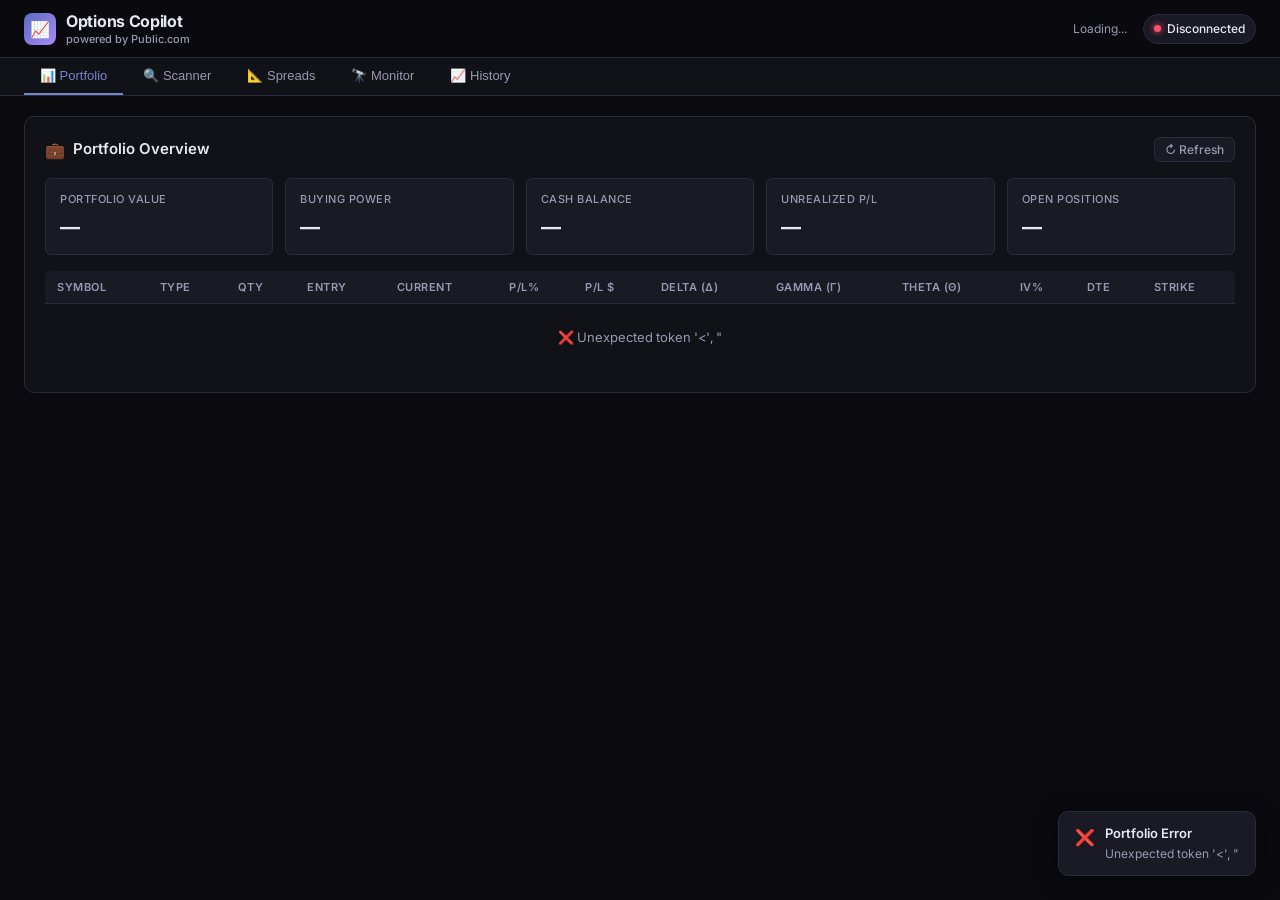
==== commit ce2410d9: "Fix truncated JS line in dashboard (scan status)" ====
--- a/templates/dashboard.html
+++ b/templates/dashboard.html
@@ -1036,8 +1036,7 @@
 
   $('scan-btn').disabled = true;
   $('scan-spinner').style.display = 'inline-block';
-  $('scan
-
+  $('scan-status').textContent = 'Scanning...';
   $('scan-results-card').style.display = 'none';
 
   const d = await api(`/api/scan?symbols=${encodeURIComponent(symbols)}&min_score=${minScore}&limit=${limit}`);
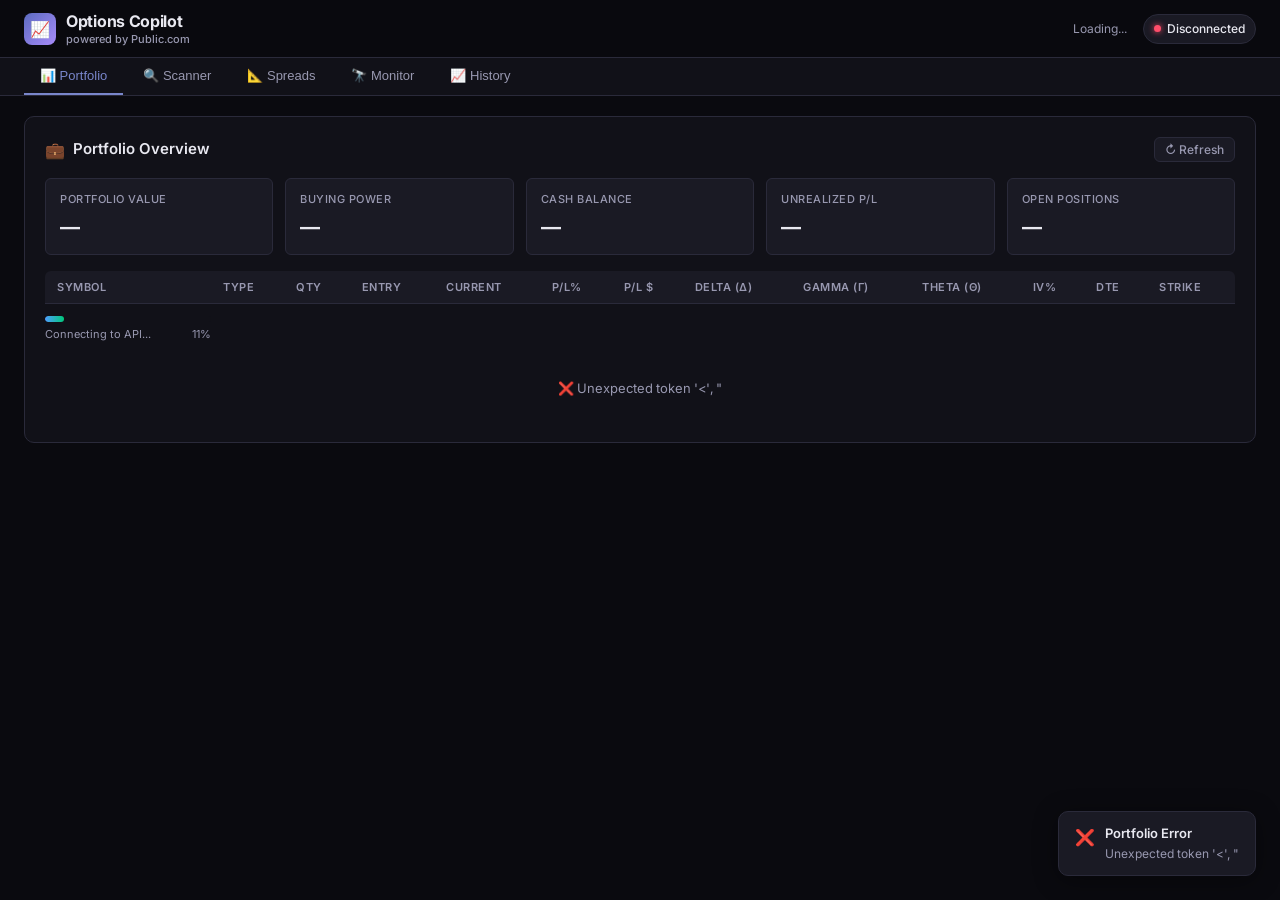
==== commit 3bed2723: "Wire progress bars into scan, portfolio, and spread functions" ====
--- a/templates/dashboard.html
+++ b/templates/dashboard.html
@@ -492,7 +492,13 @@
       .logo-sub { display: none; }
       header { height: 52px; }
     }
-  </style>
+  
+.progress-wrap{display:none;margin:12px 0}
+.progress-wrap.active{display:block}
+.progress-bar{width:100%;height:6px;background:var(--bg2);border-radius:3px;overflow:hidden}
+.progress-fill{height:100%;background:linear-gradient(90deg,var(--blue),var(--green));border-radius:3px;width:0%;transition:width 0.3s}
+.progress-label{font-size:11px;color:var(--text2);margin-top:4px;display:flex;justify-content:space-between}
+</style>
 </head>
 <body>
 <div id="app">
@@ -887,7 +893,7 @@
 }
 
 // ── Formatting ──────────────────────────────────────────────────────────────
-const $ = id => document.getElementById(id);
+const $ = id => document.getElementById(id) || document.createElement('div');
 const fmt = {
   dollar: v => v == null ? '—' : (v >= 0 ? '+' : '') + '$' + Math.abs(v).toLocaleString('en-US', {minimumFractionDigits:2, maximumFractionDigits:2}),
   dollarAbs: v => v == null ? '—' : '$' + Math.abs(v).toLocaleString('en-US', {minimumFractionDigits:2, maximumFractionDigits:2}),
@@ -974,6 +980,7 @@
 async function loadPortfolio() {
   $('portfolio-spinner').style.display = 'inline-block';
   $('portfolio-tbody').innerHTML = '<tr class="loading-row"><td colspan="13"><span class="spinner"></span> Fetching positions...</td></tr>';
+  showProgress('portfolio-tbody', 'Loading portfolio...');
 
   const d = await api('/api/portfolio');
   $('portfolio-spinner').style.display = 'none';
@@ -993,6 +1000,7 @@
   upEl.className = 'stat-value ' + pnlClass(up);
   $('stat-positions').textContent = d.count || 0;
 
+  hideProgress('portfolio-tbody');
   // Update header
   $('buying-power-hdr').innerHTML = `BP: <strong>$${(d.buying_power||0).toLocaleString('en-US',{minimumFractionDigits:2,maximumFractionDigits:2})}</strong>`;
 
@@ -1035,6 +1043,7 @@
   if (!symbols) { toast('Missing Symbols', 'Enter at least one ticker', 'warn'); return; }
 
   $('scan-btn').disabled = true;
+  showProgress('scan-results-card', 'Scanning option chains...');
   $('scan-spinner').style.display = 'inline-block';
   $('scan-status').textContent = 'Scanning...';
   $('scan-results-card').style.display = 'none';
@@ -1042,6 +1051,7 @@
   const d = await api(`/api/scan?symbols=${encodeURIComponent(symbols)}&min_score=${minScore}&limit=${limit}`);
   $('scan-btn').disabled = false;
   $('scan-spinner').style.display = 'none';
+  hideProgress('scan-results-card');
 
   if (!d.ok) {
     toast('Scan Error', d.error, 'error');
@@ -1449,6 +1459,64 @@
   await checkStatus();
   await loadPortfolio();
 })();
+
+// Progress bar helpers
+function showProgress(containerId, label) {
+    var wrap = document.createElement('div');
+    wrap.className = 'progress-wrap active';
+    wrap.id = containerId + '-progress';
+    wrap.innerHTML = '<div class="progress-bar"><div class="progress-fill" id="' + containerId + '-fill"></div></div><div class="progress-label"><span id="' + containerId + '-plabel">' + (label||'Loading...') + '</span><span id="' + containerId + '-ppct">0%</span></div>';
+    var target = $(containerId);
+    if (target && target.parentNode) target.parentNode.insertBefore(wrap, target);
+    animateProgress(containerId, 0);
+}
+
+function animateProgress(containerId, pct) {
+    var fill = $(containerId + '-fill');
+    var ppct = $(containerId + '-ppct');
+    var plabel = $(containerId + '-plabel');
+    if (!fill) return;
+    
+    var phases = [
+        {to:20, msg:'Connecting to API...'},
+        {to:40, msg:'Fetching data...'},
+        {to:60, msg:'Processing...'},
+        {to:80, msg:'Analyzing...'},
+        {to:95, msg:'Almost done...'}
+    ];
+    
+    var current = pct;
+    var phase = 0;
+    var interval = setInterval(function() {
+        if (phase >= phases.length) { clearInterval(interval); return; }
+        current += (phases[phase].to - current) * 0.08;
+        if (current >= phases[phase].to - 1) phase++;
+        fill.style.width = current + '%';
+        if (ppct) ppct.textContent = Math.floor(current) + '%';
+        if (plabel && phases[phase]) plabel.textContent = phases[phase].msg;
+    }, 150);
+    
+    // Store interval for cleanup
+    fill.dataset.interval = interval;
+}
+
+function hideProgress(containerId) {
+    var wrap = $(containerId + '-progress');
+    if (wrap) {
+        var fill = $(containerId + '-fill');
+        if (fill) {
+            clearInterval(parseInt(fill.dataset.interval));
+            fill.style.width = '100%';
+        }
+        var ppct = $(containerId + '-ppct');
+        if (ppct) ppct.textContent = '100%';
+        setTimeout(function() { if (wrap.parentNode) wrap.parentNode.removeChild(wrap); }, 500);
+    }
+}
+
+// Auto-refresh portfolio every 30 seconds
+setInterval(function() { loadPortfolio(); }, 30000);
+
 </script>
 </body>
 </html>
